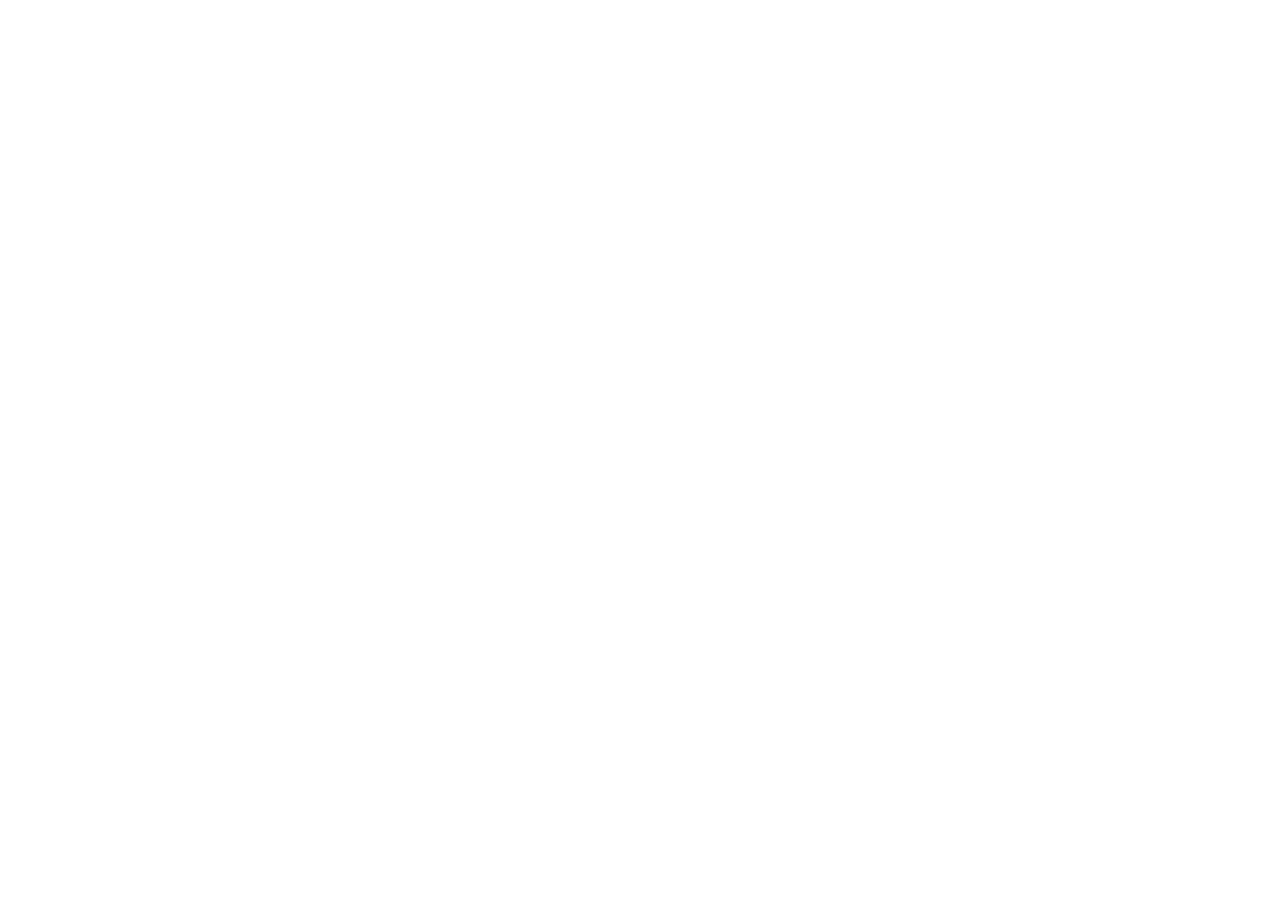
==== index.html @ 58544516 "inizializzazione progetto" ====
<!DOCTYPE html>
<html lang="en">
<head>
    <meta charset="UTF-8">
    <meta http-equiv="X-UA-Compatible" content="IE=edge">
    <meta name="viewport" content="width=device-width, initial-scale=1.0">
    <title>The Booleaner</title>
    <link rel="stylesheet" href="css/style.css">
</head>
<body>
    
</body>
</html>
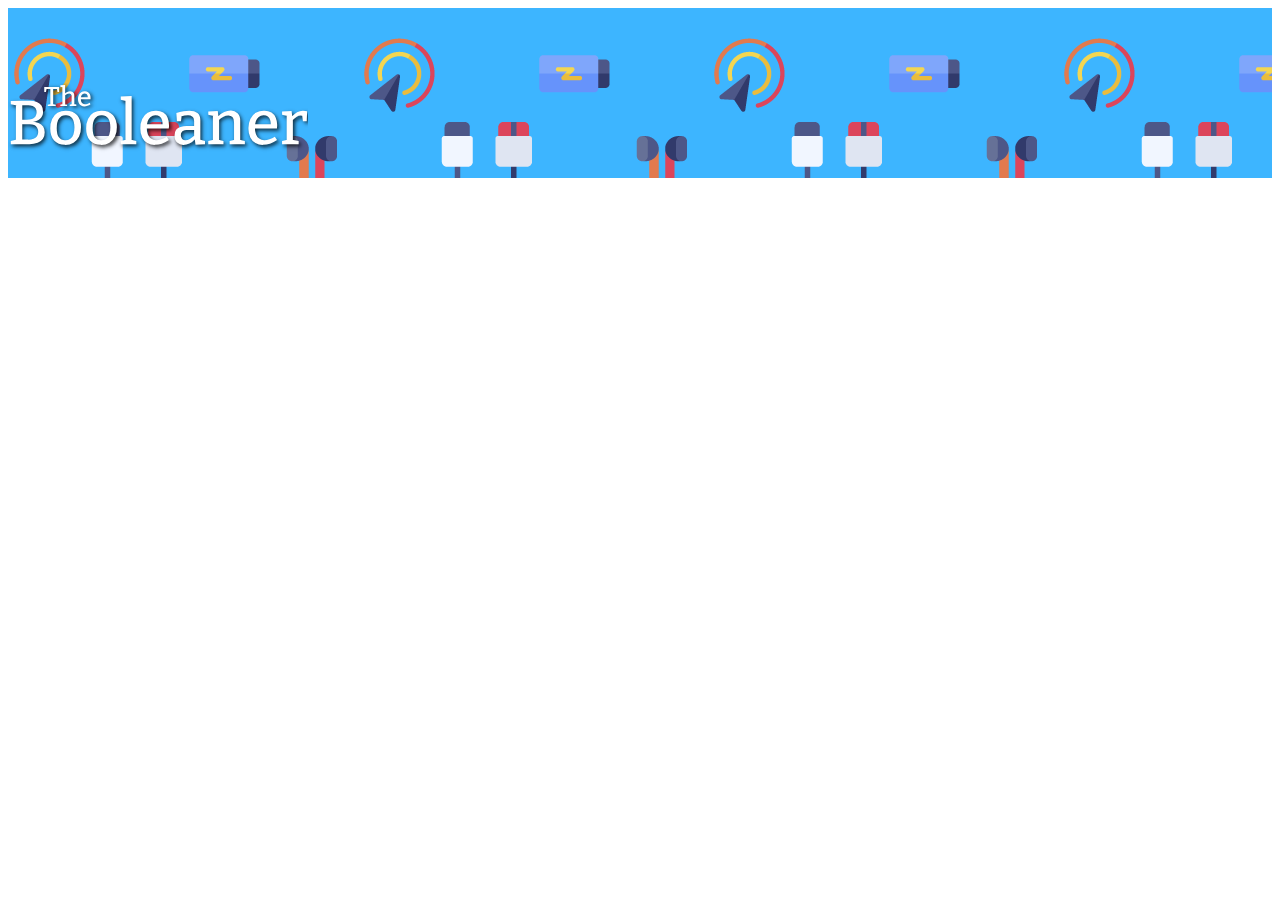
==== commit 1704f794: "creazione header con bg e logo" ====
--- a/index.html
+++ b/index.html
@@ -5,9 +5,16 @@
     <meta http-equiv="X-UA-Compatible" content="IE=edge">
     <meta name="viewport" content="width=device-width, initial-scale=1.0">
     <title>The Booleaner</title>
+    <!-- style -->
     <link rel="stylesheet" href="css/style.css">
 </head>
 <body>
+    <!-- header -->
+    <header>
+        <div class="logo">
+            <img src="img/logo.svg" alt="logo the booleaner">
+        </div> 
+    </header>
     
 </body>
 </html>--- a/css/style.css
+++ b/css/style.css
@@ -0,0 +1,16 @@
+/* inserisco bg all'header */
+header{
+    background-image: url("../img/pattern.png");
+    background-color: rgb(61, 181, 255);
+    background-repeat: repeat;
+    height: 170px;
+    position: relative;
+}
+
+.logo{
+    width: 300px;
+    position: absolute;
+    bottom: 0;
+    left: 0;
+    margin-bottom: 15px;
+}
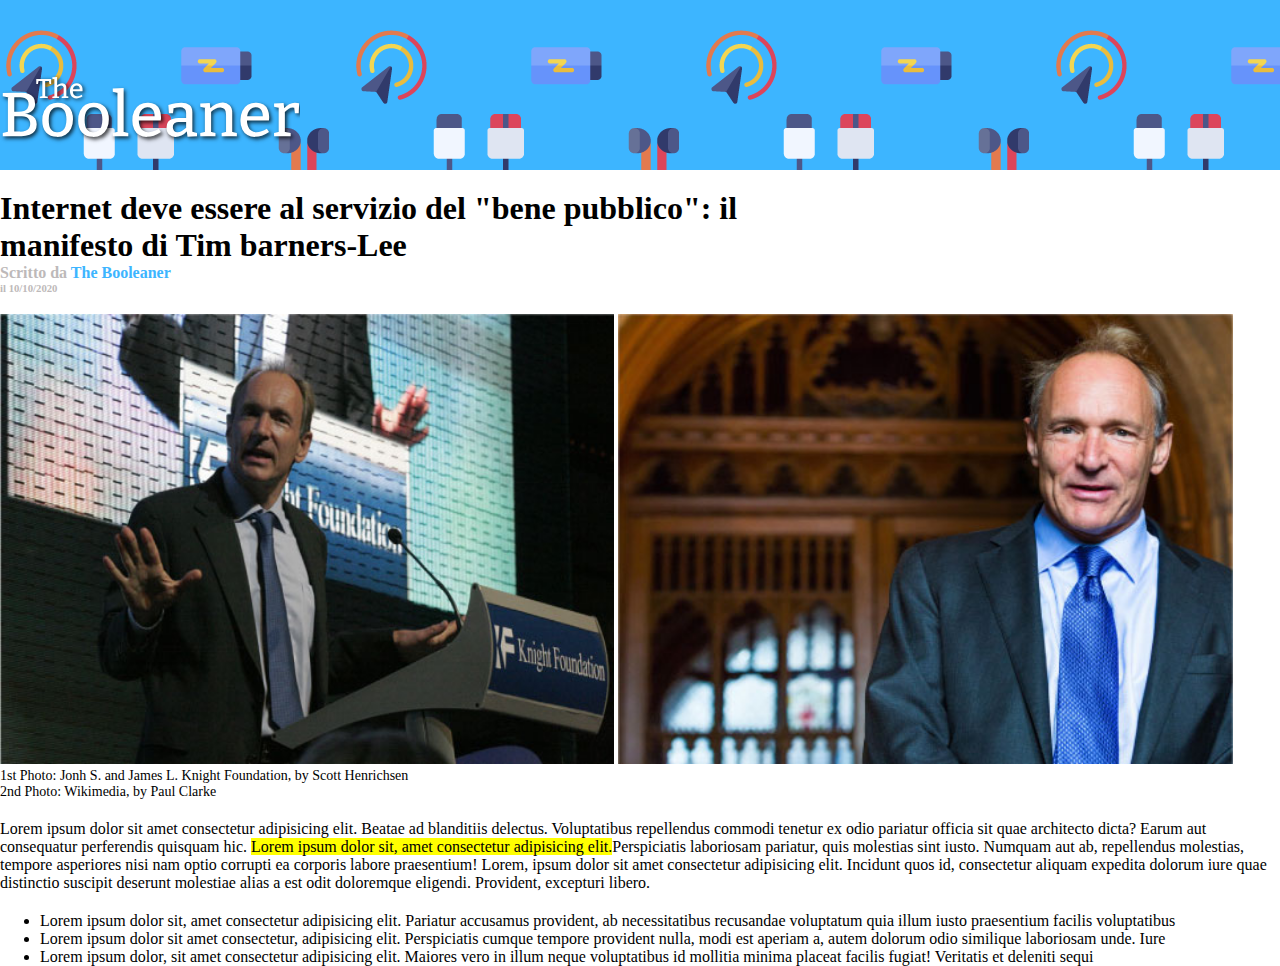
==== commit af2c4929: "creazione del main e relativo stile del suo contenuto" ====
--- a/index.html
+++ b/index.html
@@ -15,6 +15,35 @@
             <img src="img/logo.svg" alt="logo the booleaner">
         </div> 
     </header>
+
+    <!-- main -->
+    <main>
+        
+        <h1 class="m-top">Internet deve essere al servizio del "bene pubblico": il<br>manifesto di Tim barners-Lee</h1>
+        <h4 class="gray">Scritto da <span>The Booleaner</span></h4>
+        <h6 class="gray">il 10/10/2020</h6>
+        <figure class="container-img m-top">
+            <img src="img/tim-1.jpg" alt="Tim Berners-Lee">
+            <img src="img/tim-2.jpg" alt="Tim berners-Lee">
+            <figcaption>1st Photo: Jonh S. and James L. Knight Foundation, by Scott Henrichsen</figcaption>
+            <figcaption>2nd Photo: Wikimedia, by Paul Clarke</figcaption>
+        </figure>
+
+        <p class="m-top">Lorem ipsum dolor sit amet consectetur adipisicing elit. Beatae ad blanditiis delectus. Voluptatibus repellendus commodi tenetur ex odio pariatur officia sit quae architecto dicta? Earum aut consequatur perferendis quisquam hic. 
+            <mark> Lorem ipsum dolor sit, amet consectetur adipisicing elit.</mark>Perspiciatis laboriosam pariatur, quis molestias sint iusto. Numquam aut ab, repellendus molestias, tempore asperiores nisi nam optio corrupti ea corporis labore praesentium! 
+            Lorem, ipsum dolor sit amet consectetur adipisicing elit. Incidunt quos id, consectetur aliquam expedita dolorum iure quae distinctio suscipit deserunt molestiae alias a est odit doloremque eligendi. Provident, excepturi libero.
+        </p>
+
+        <ul class="m-top">
+            <li>Lorem ipsum dolor sit, amet consectetur adipisicing elit. Pariatur accusamus provident, ab necessitatibus recusandae voluptatum quia illum iusto praesentium facilis voluptatibus</li>
+            <li>Lorem ipsum dolor sit amet consectetur, adipisicing elit. Perspiciatis cumque tempore provident nulla, modi est aperiam a, autem dolorum odio similique laboriosam unde. Iure</li>
+            <li>Lorem ipsum dolor, sit amet consectetur adipisicing elit. Maiores vero in illum neque voluptatibus id mollitia minima placeat facilis fugiat! Veritatis et deleniti sequi</li>
+        </ul>
+
+        
+
+            
+    </main>
     
 </body>
 </html>--- a/css/style.css
+++ b/css/style.css
@@ -1,5 +1,9 @@
+/* resetto margin di default */
+* {
+    margin: 0;
+}
 /* inserisco bg all'header */
-header{
+header {
     background-image: url("../img/pattern.png");
     background-color: rgb(61, 181, 255);
     background-repeat: repeat;
@@ -7,10 +11,34 @@
     position: relative;
 }
 
-.logo{
+main h1{
+    margin-top: 20px;
+}
+
+main span {
+    color: rgb(61, 181, 255);;
+}
+
+.m-top{
+    margin-top: 20px;
+}
+
+.logo {
     width: 300px;
     position: absolute;
-    bottom: 0;
-    left: 0;
-    margin-bottom: 15px;
+    bottom: 15px;
+    left: 0; 
 }
+
+.gray {
+    color: rgb(189, 185, 185);
+}
+
+.container-img img{
+    width: 48%;
+    height: 450px;
+}
+
+.container-img figcaption{
+    font-size: 14px;
+}
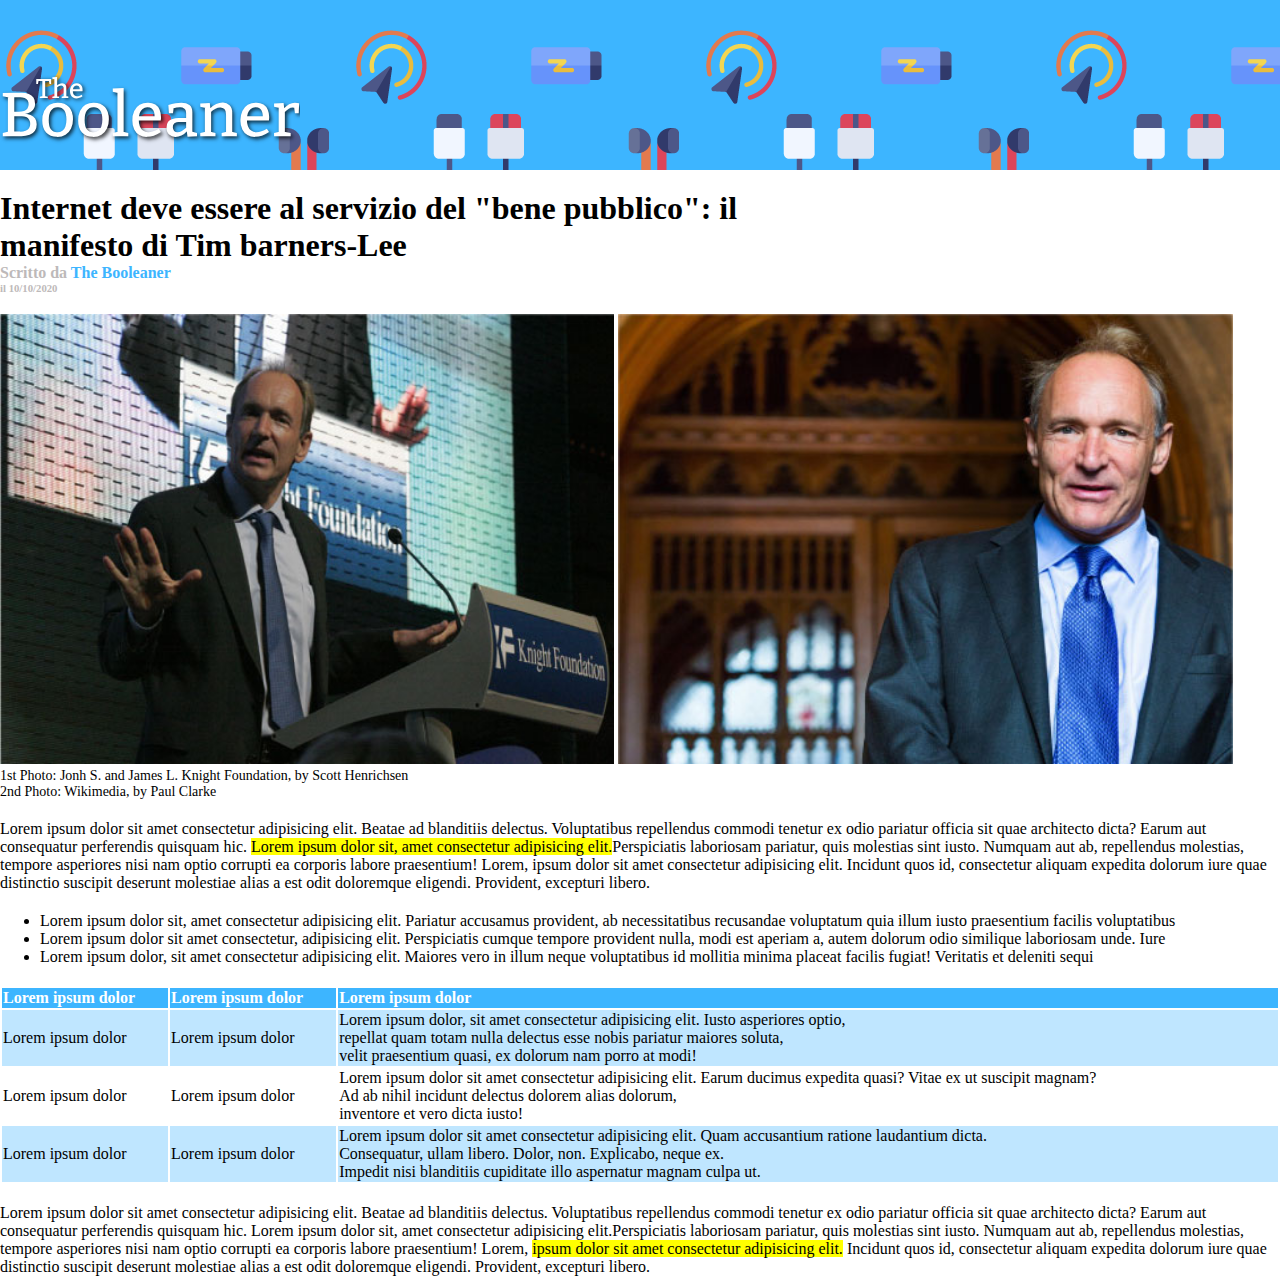
==== commit a05c0e1e: "inserimento tabella nel main con relativo stile" ====
--- a/index.html
+++ b/index.html
@@ -18,29 +18,63 @@
 
     <!-- main -->
     <main>
-        
-        <h1 class="m-top">Internet deve essere al servizio del "bene pubblico": il<br>manifesto di Tim barners-Lee</h1>
-        <h4 class="gray">Scritto da <span>The Booleaner</span></h4>
-        <h6 class="gray">il 10/10/2020</h6>
-        <figure class="container-img m-top">
-            <img src="img/tim-1.jpg" alt="Tim Berners-Lee">
-            <img src="img/tim-2.jpg" alt="Tim berners-Lee">
-            <figcaption>1st Photo: Jonh S. and James L. Knight Foundation, by Scott Henrichsen</figcaption>
-            <figcaption>2nd Photo: Wikimedia, by Paul Clarke</figcaption>
-        </figure>
+        <!-- article  -->
+        <article>
+            <h1 class="m-top">Internet deve essere al servizio del "bene pubblico": il<br>manifesto di Tim barners-Lee</h1>
+            <h4 class="gray">Scritto da <span>The Booleaner</span></h4>
+            <h6 class="gray">il 10/10/2020</h6>
+            <figure class="container-img m-top">
+                <img src="img/tim-1.jpg" alt="Tim Berners-Lee">
+                <img src="img/tim-2.jpg" alt="Tim berners-Lee">
+                <figcaption>1st Photo: Jonh S. and James L. Knight Foundation, by Scott Henrichsen</figcaption>
+                <figcaption>2nd Photo: Wikimedia, by Paul Clarke</figcaption>
+            </figure>
 
-        <p class="m-top">Lorem ipsum dolor sit amet consectetur adipisicing elit. Beatae ad blanditiis delectus. Voluptatibus repellendus commodi tenetur ex odio pariatur officia sit quae architecto dicta? Earum aut consequatur perferendis quisquam hic. 
-            <mark> Lorem ipsum dolor sit, amet consectetur adipisicing elit.</mark>Perspiciatis laboriosam pariatur, quis molestias sint iusto. Numquam aut ab, repellendus molestias, tempore asperiores nisi nam optio corrupti ea corporis labore praesentium! 
-            Lorem, ipsum dolor sit amet consectetur adipisicing elit. Incidunt quos id, consectetur aliquam expedita dolorum iure quae distinctio suscipit deserunt molestiae alias a est odit doloremque eligendi. Provident, excepturi libero.
-        </p>
+            <p class="m-top">Lorem ipsum dolor sit amet consectetur adipisicing elit. Beatae ad blanditiis delectus. Voluptatibus repellendus commodi tenetur ex odio pariatur officia sit quae architecto dicta? Earum aut consequatur perferendis quisquam hic. 
+                <mark> Lorem ipsum dolor sit, amet consectetur adipisicing elit.</mark>Perspiciatis laboriosam pariatur, quis molestias sint iusto. Numquam aut ab, repellendus molestias, tempore asperiores nisi nam optio corrupti ea corporis labore praesentium! 
+                Lorem, ipsum dolor sit amet consectetur adipisicing elit. Incidunt quos id, consectetur aliquam expedita dolorum iure quae distinctio suscipit deserunt molestiae alias a est odit doloremque eligendi. Provident, excepturi libero.
+            </p>
 
-        <ul class="m-top">
-            <li>Lorem ipsum dolor sit, amet consectetur adipisicing elit. Pariatur accusamus provident, ab necessitatibus recusandae voluptatum quia illum iusto praesentium facilis voluptatibus</li>
-            <li>Lorem ipsum dolor sit amet consectetur, adipisicing elit. Perspiciatis cumque tempore provident nulla, modi est aperiam a, autem dolorum odio similique laboriosam unde. Iure</li>
-            <li>Lorem ipsum dolor, sit amet consectetur adipisicing elit. Maiores vero in illum neque voluptatibus id mollitia minima placeat facilis fugiat! Veritatis et deleniti sequi</li>
-        </ul>
+            <ul class="m-top">
+                <li>Lorem ipsum dolor sit, amet consectetur adipisicing elit. Pariatur accusamus provident, ab necessitatibus recusandae voluptatum quia illum iusto praesentium facilis voluptatibus</li>
+                <li>Lorem ipsum dolor sit amet consectetur, adipisicing elit. Perspiciatis cumque tempore provident nulla, modi est aperiam a, autem dolorum odio similique laboriosam unde. Iure</li>
+                <li>Lorem ipsum dolor, sit amet consectetur adipisicing elit. Maiores vero in illum neque voluptatibus id mollitia minima placeat facilis fugiat! Veritatis et deleniti sequi</li>
+            </ul>
 
-        
+            <table class="m-top">
+                <thead>
+                    <tr>
+                        <th>Lorem ipsum dolor</th>
+                        <th>Lorem ipsum dolor</th>
+                        <th>Lorem ipsum dolor</th>
+                    </tr>
+                </thead>
+
+                <tbody>
+                    <tr class="bg-tbody">
+                        <td>Lorem ipsum dolor</td>
+                        <td>Lorem ipsum dolor</td>
+                        <td>Lorem ipsum dolor, sit amet consectetur adipisicing elit. Iusto asperiores optio, <br> repellat quam totam nulla delectus esse nobis pariatur maiores soluta, <br> velit praesentium quasi, ex dolorum nam porro at modi!</td>
+                    </tr>
+                    <tr>
+                        <td>Lorem ipsum dolor</td>
+                        <td>Lorem ipsum dolor</td>
+                        <td>Lorem ipsum dolor sit amet consectetur adipisicing elit. Earum ducimus expedita quasi? Vitae ex ut suscipit magnam? <br> Ad ab nihil incidunt delectus dolorem alias dolorum, <br> inventore et vero dicta iusto!</td>
+                    </tr>
+                    <tr class="bg-tbody">
+                        <td>Lorem ipsum dolor</td>
+                        <td>Lorem ipsum dolor</td>
+                        <td>Lorem ipsum dolor sit amet consectetur adipisicing elit. Quam accusantium ratione laudantium dicta. <br> Consequatur, ullam libero. Dolor, non. Explicabo, neque ex. <br> Impedit nisi blanditiis cupiditate illo aspernatur magnam culpa ut.</td>
+                    </tr>
+                </tbody>
+            </table>
+
+            <p class="m-top">Lorem ipsum dolor sit amet consectetur adipisicing elit. Beatae ad blanditiis delectus. Voluptatibus repellendus commodi tenetur ex odio pariatur officia sit quae architecto dicta? Earum aut consequatur perferendis quisquam hic. 
+                Lorem ipsum dolor sit, amet consectetur adipisicing elit.Perspiciatis laboriosam pariatur, quis molestias sint iusto. Numquam aut ab, repellendus molestias, tempore asperiores nisi nam optio corrupti ea corporis labore praesentium! 
+                Lorem, <mark>ipsum dolor sit amet consectetur adipisicing elit.</mark> Incidunt quos id, consectetur aliquam expedita dolorum iure quae distinctio suscipit deserunt molestiae alias a est odit doloremque eligendi. Provident, excepturi libero.
+            </p>
+        </article>
+        <!-- fine article -->
 
             
     </main>
--- a/css/style.css
+++ b/css/style.css
@@ -16,7 +16,17 @@
 }
 
 main span {
-    color: rgb(61, 181, 255);;
+    color: rgb(61, 181, 255);
+}
+
+table{
+    width: 100%;
+}
+
+tr th{
+    text-align: left;
+    background-color: rgb(61, 181, 255);
+    color: rgb(255, 255, 255);
 }
 
 .m-top{
@@ -42,3 +52,7 @@
 .container-img figcaption{
     font-size: 14px;
 }
+
+.bg-tbody{
+    background-color: rgb(191, 230, 255);
+}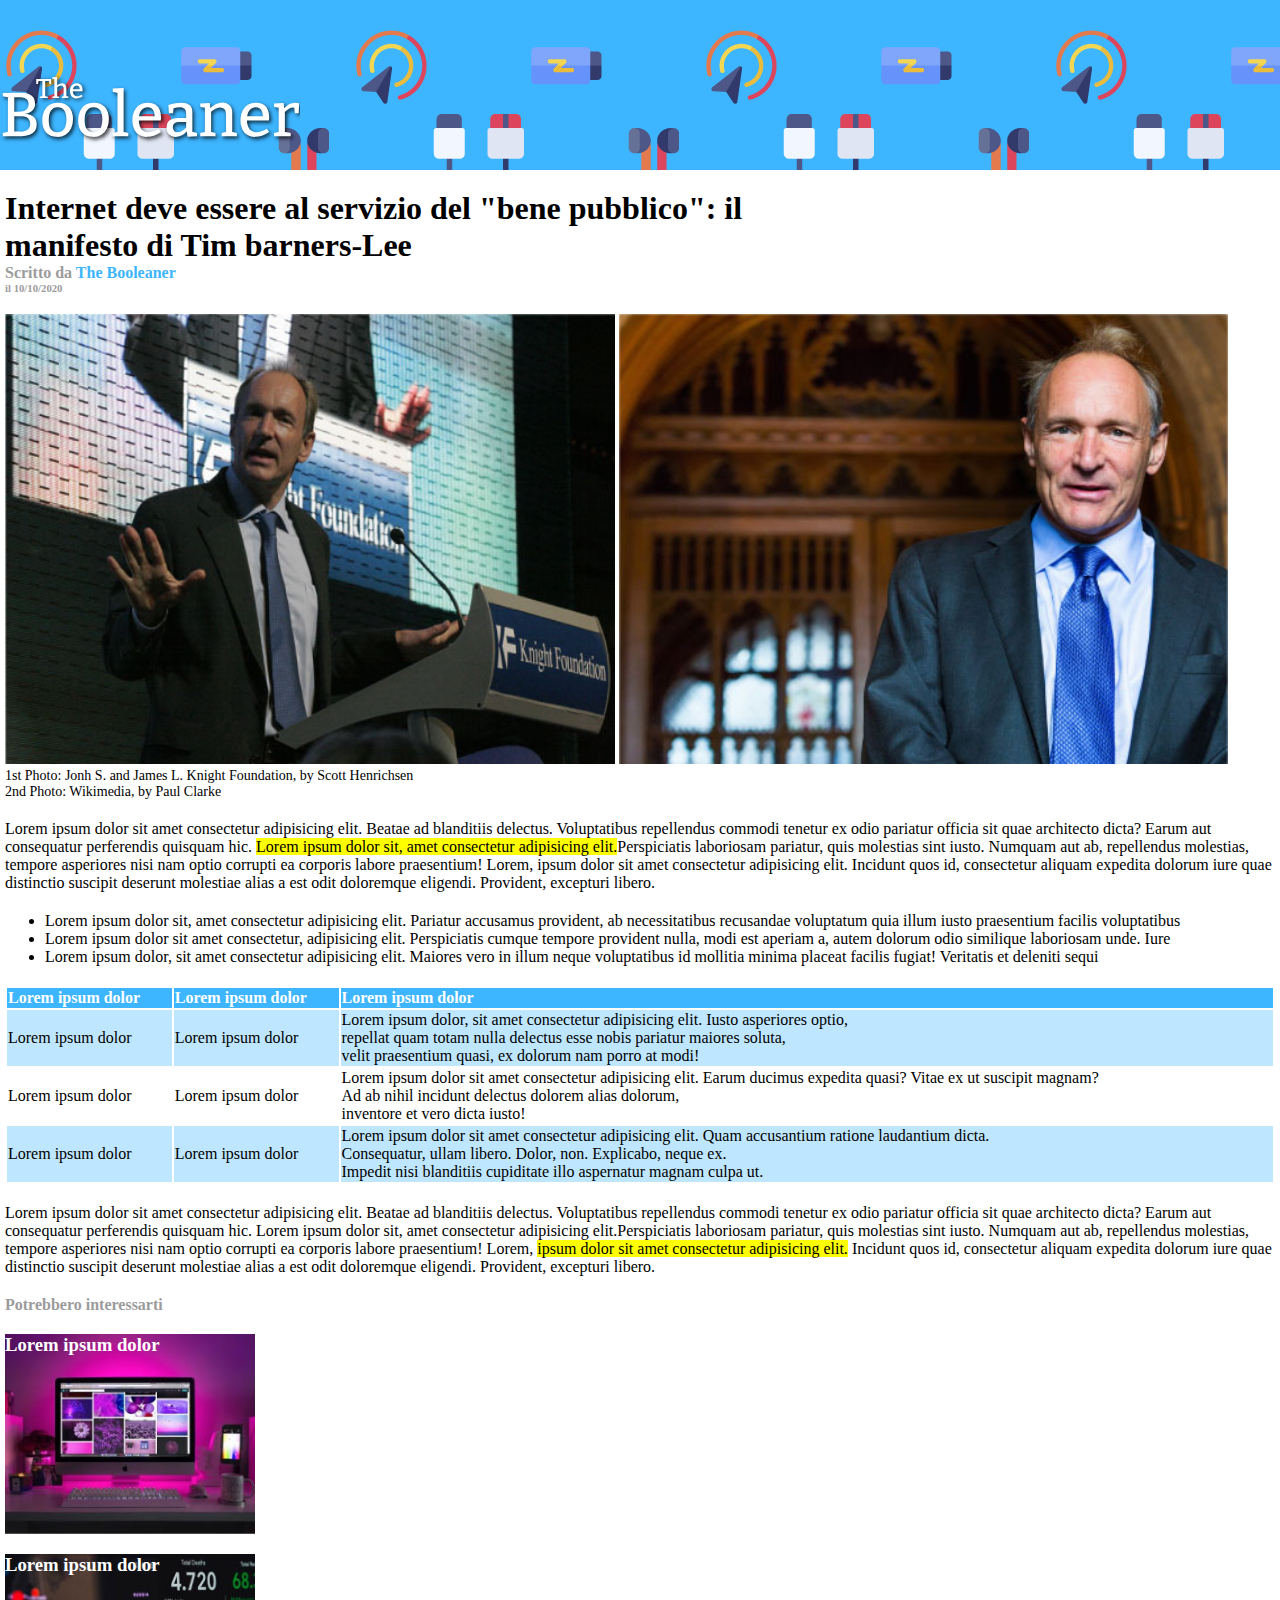
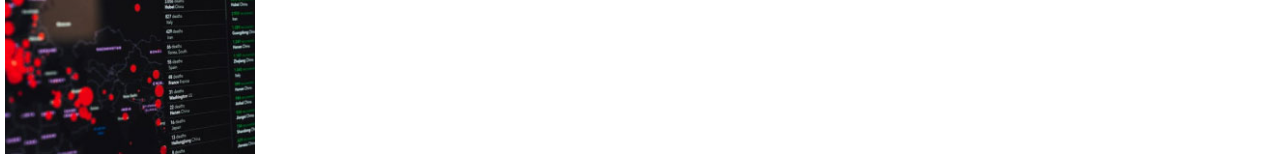
==== commit 7c744f6a: "completamento esercizio con sezione "potrebbe interessarti" e relativi stili" ====
--- a/index.html
+++ b/index.html
@@ -76,6 +76,18 @@
         </article>
         <!-- fine article -->
 
+        <!-- inzio sezione "potrebbe interessarti" -->
+        <section class="m-top">
+            <h4 class="gray">Potrebbero interessarti</h4>
+            <div class="card bg-card1 m-top">
+                <h3>Lorem ipsum dolor</h3>
+            </div>
+
+            <div class="card bg-card2 m-top">
+                <h3>Lorem ipsum dolor</h3>
+            </div>
+        </section>
+
             
     </main>
     
--- a/css/style.css
+++ b/css/style.css
@@ -1,6 +1,9 @@
 /* resetto margin di default */
 * {
     margin: 0;
+}
+main{
+    margin: 5px;
 }
 /* inserisco bg all'header */
 header {
@@ -41,7 +44,7 @@
 }
 
 .gray {
-    color: rgb(189, 185, 185);
+    color: rgb(156, 155, 155);
 }
 
 .container-img img{
@@ -55,4 +58,21 @@
 
 .bg-tbody{
     background-color: rgb(191, 230, 255);
+}
+
+.card{
+    width: 250px;
+    height: 200px;
+    color: rgb(255, 255, 255);
+    background-repeat: no-repeat;
+    background-size: cover;
+    background-position: center;
+}
+
+.bg-card1{
+    background-image: url(../img/monitor.jpg);   
+}
+
+.bg-card2{
+    background-image: url(../img/graph.jpg);   
 }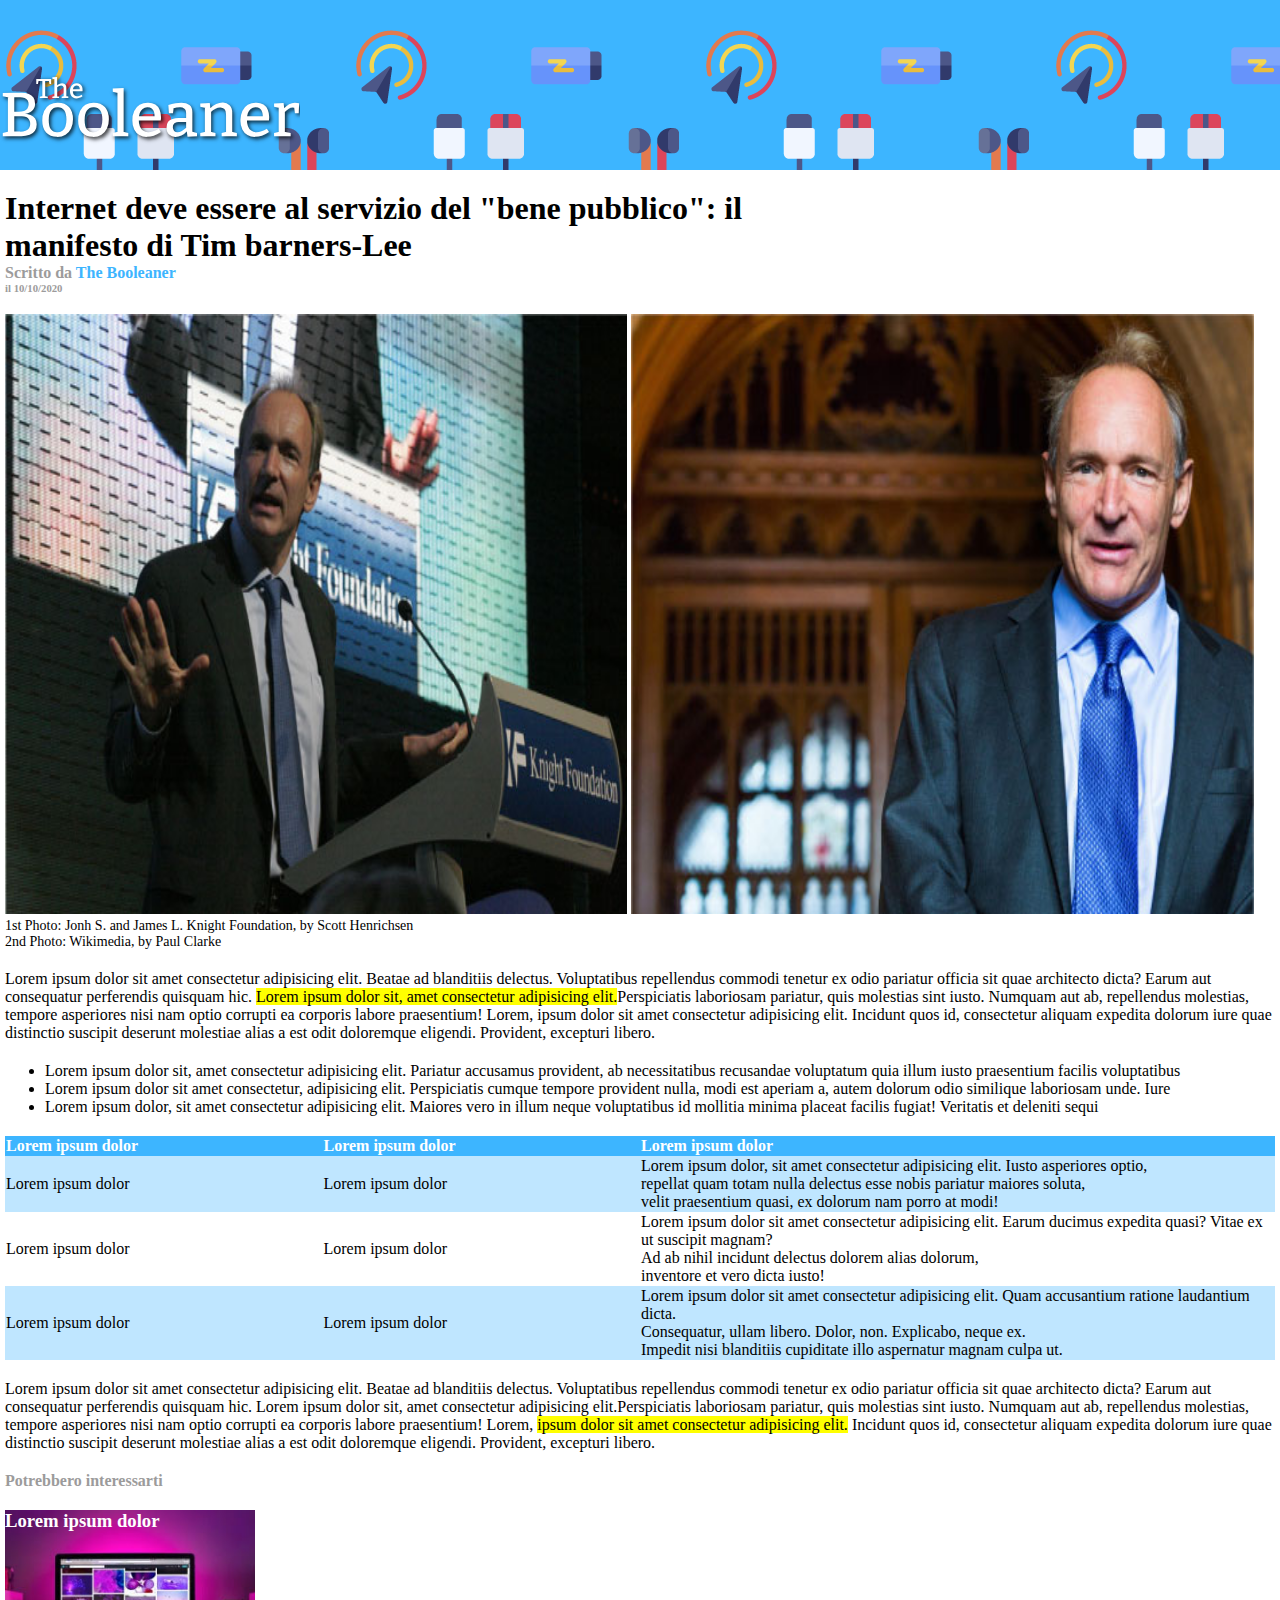
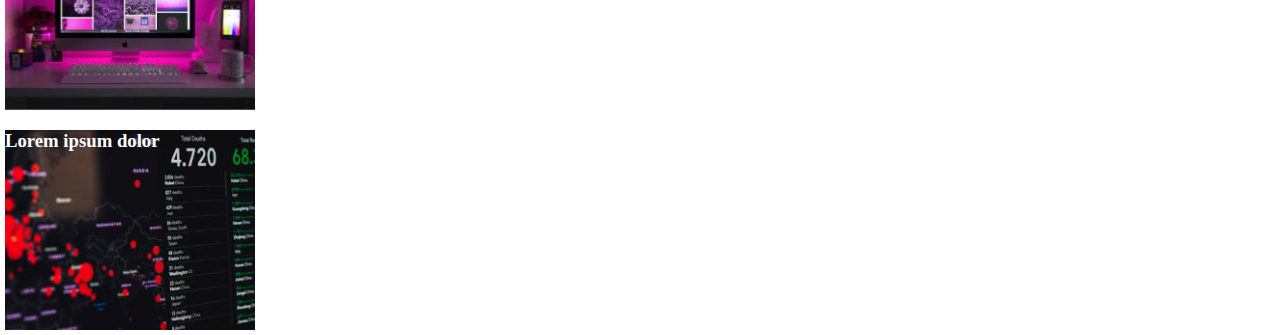
==== commit cf45ccea: "correzione tabella" ====
--- a/index.html
+++ b/index.html
@@ -46,7 +46,7 @@
                     <tr>
                         <th>Lorem ipsum dolor</th>
                         <th>Lorem ipsum dolor</th>
-                        <th>Lorem ipsum dolor</th>
+                        <th class="large-col">Lorem ipsum dolor</th>
                     </tr>
                 </thead>
 
--- a/css/style.css
+++ b/css/style.css
@@ -24,6 +24,7 @@
 
 table{
     width: 100%;
+    border-spacing: 0px;
 }
 
 tr th{
@@ -32,6 +33,7 @@
     color: rgb(255, 255, 255);
 }
 
+/* creo la classe m-top perchè cosi posso inserirla dove mi serve un margine top */
 .m-top{
     margin-top: 20px;
 }
@@ -48,18 +50,23 @@
 }
 
 .container-img img{
-    width: 48%;
-    height: 450px;
+    width: 49%;
+    height: 600px;
 }
 
 .container-img figcaption{
     font-size: 14px;
 }
 
+.large-col{
+    width: 50%;
+}
+
 .bg-tbody{
     background-color: rgb(191, 230, 255);
 }
 
+/* classe card per entrambi i box */
 .card{
     width: 250px;
     height: 200px;
@@ -69,6 +76,7 @@
     background-position: center;
 }
 
+/* divido i diversi background per ciascuna card */
 .bg-card1{
     background-image: url(../img/monitor.jpg);   
 }
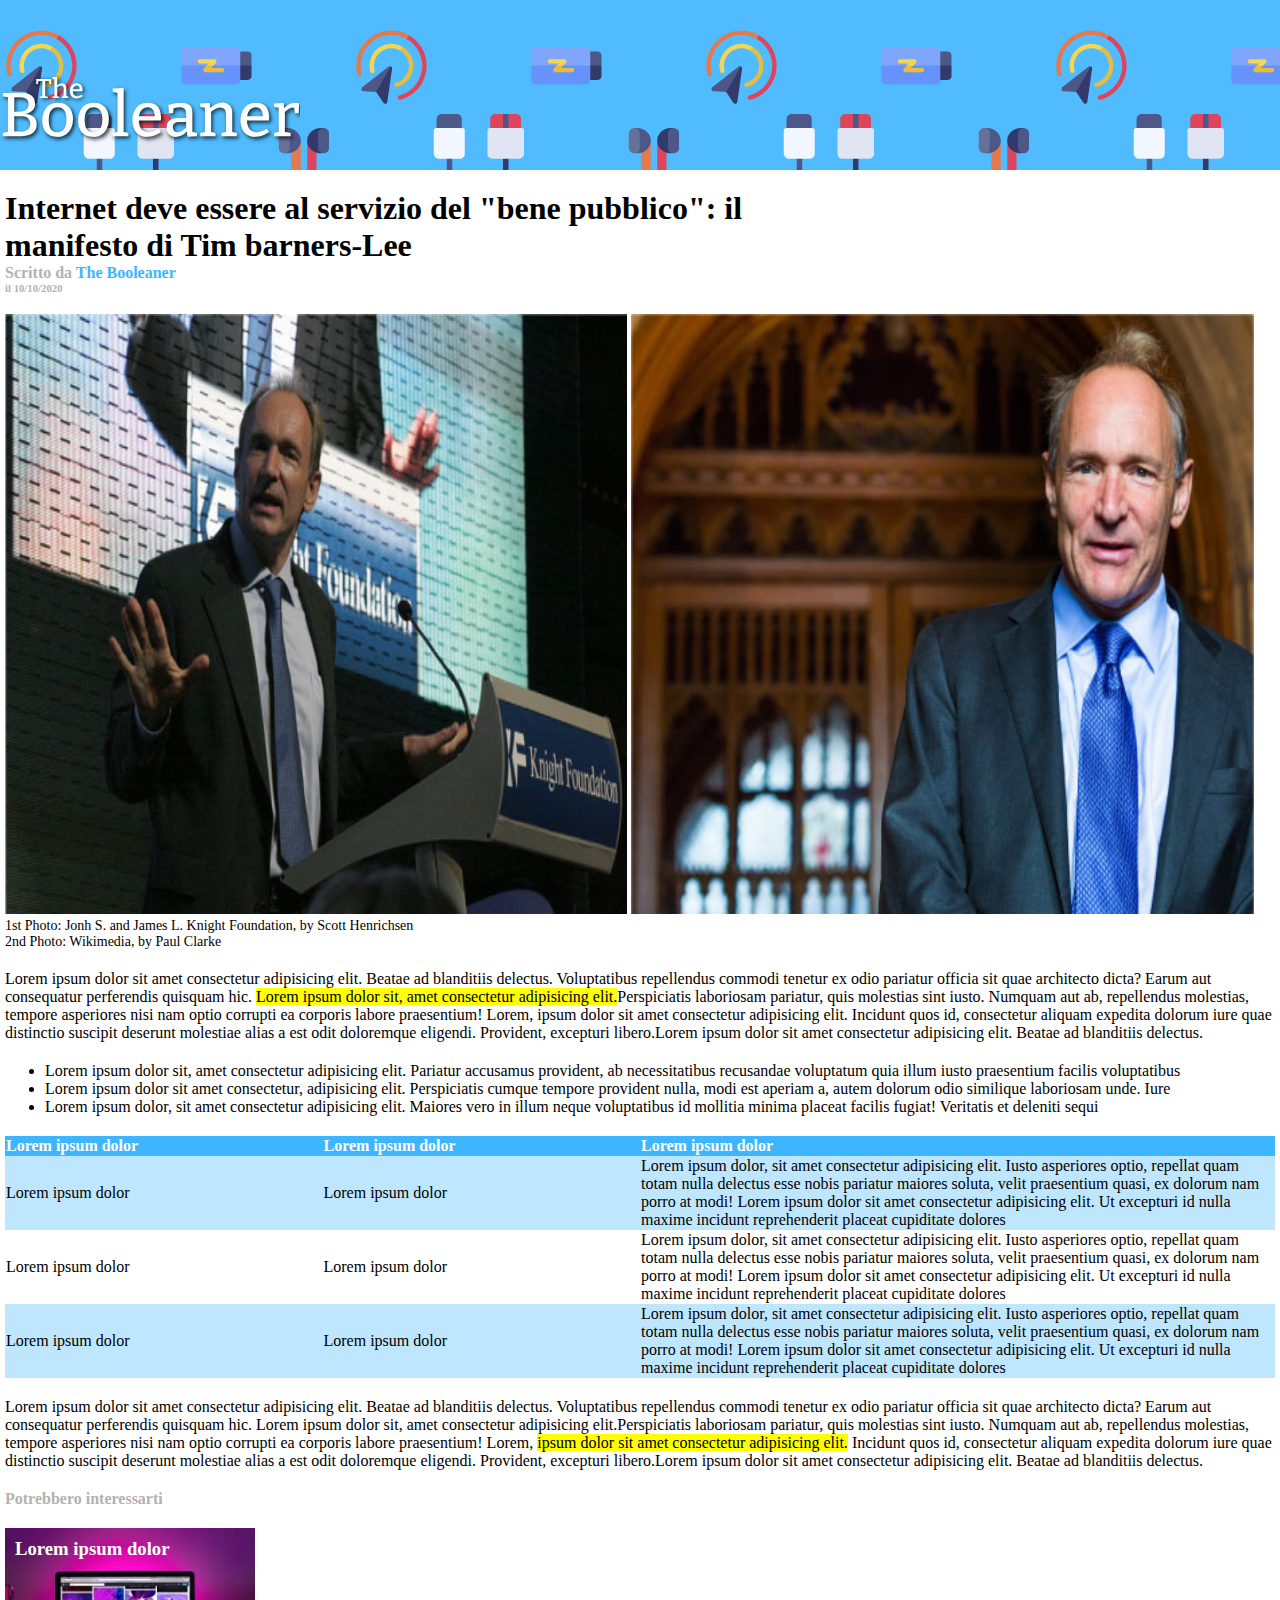
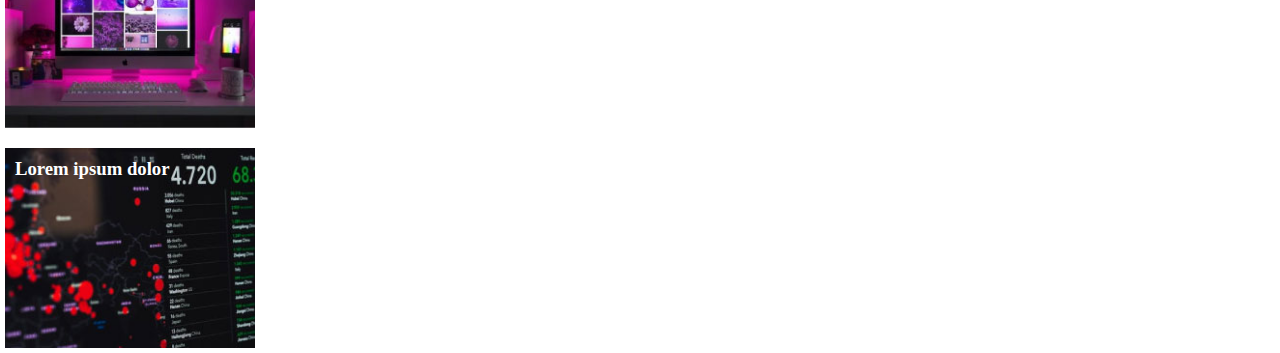
==== commit c4507cdc: "revisione codice, aggiunta commenti" ====
--- a/index.html
+++ b/index.html
@@ -21,8 +21,8 @@
         <!-- article  -->
         <article>
             <h1 class="m-top">Internet deve essere al servizio del "bene pubblico": il<br>manifesto di Tim barners-Lee</h1>
-            <h4 class="gray">Scritto da <span>The Booleaner</span></h4>
-            <h6 class="gray">il 10/10/2020</h6>
+            <h4 class="text-gray">Scritto da <span>The Booleaner</span></h4>
+            <h6 class="text-gray">il 10/10/2020</h6>
             <figure class="container-img m-top">
                 <img src="img/tim-1.jpg" alt="Tim Berners-Lee">
                 <img src="img/tim-2.jpg" alt="Tim berners-Lee">
@@ -32,7 +32,7 @@
 
             <p class="m-top">Lorem ipsum dolor sit amet consectetur adipisicing elit. Beatae ad blanditiis delectus. Voluptatibus repellendus commodi tenetur ex odio pariatur officia sit quae architecto dicta? Earum aut consequatur perferendis quisquam hic. 
                 <mark> Lorem ipsum dolor sit, amet consectetur adipisicing elit.</mark>Perspiciatis laboriosam pariatur, quis molestias sint iusto. Numquam aut ab, repellendus molestias, tempore asperiores nisi nam optio corrupti ea corporis labore praesentium! 
-                Lorem, ipsum dolor sit amet consectetur adipisicing elit. Incidunt quos id, consectetur aliquam expedita dolorum iure quae distinctio suscipit deserunt molestiae alias a est odit doloremque eligendi. Provident, excepturi libero.
+                Lorem, ipsum dolor sit amet consectetur adipisicing elit. Incidunt quos id, consectetur aliquam expedita dolorum iure quae distinctio suscipit deserunt molestiae alias a est odit doloremque eligendi. Provident, excepturi libero.Lorem ipsum dolor sit amet consectetur adipisicing elit. Beatae ad blanditiis delectus.
             </p>
 
             <ul class="m-top">
@@ -54,31 +54,31 @@
                     <tr class="bg-tbody">
                         <td>Lorem ipsum dolor</td>
                         <td>Lorem ipsum dolor</td>
-                        <td>Lorem ipsum dolor, sit amet consectetur adipisicing elit. Iusto asperiores optio, <br> repellat quam totam nulla delectus esse nobis pariatur maiores soluta, <br> velit praesentium quasi, ex dolorum nam porro at modi!</td>
+                        <td>Lorem ipsum dolor, sit amet consectetur adipisicing elit. Iusto asperiores optio, repellat quam totam nulla delectus esse nobis pariatur maiores soluta, velit praesentium quasi, ex dolorum nam porro at modi! Lorem ipsum dolor sit amet consectetur adipisicing elit. Ut excepturi id nulla maxime incidunt reprehenderit placeat cupiditate dolores</td>
                     </tr>
                     <tr>
                         <td>Lorem ipsum dolor</td>
                         <td>Lorem ipsum dolor</td>
-                        <td>Lorem ipsum dolor sit amet consectetur adipisicing elit. Earum ducimus expedita quasi? Vitae ex ut suscipit magnam? <br> Ad ab nihil incidunt delectus dolorem alias dolorum, <br> inventore et vero dicta iusto!</td>
+                        <td>Lorem ipsum dolor, sit amet consectetur adipisicing elit. Iusto asperiores optio, repellat quam totam nulla delectus esse nobis pariatur maiores soluta, velit praesentium quasi, ex dolorum nam porro at modi! Lorem ipsum dolor sit amet consectetur adipisicing elit. Ut excepturi id nulla maxime incidunt reprehenderit placeat cupiditate dolores</td>
                     </tr>
                     <tr class="bg-tbody">
                         <td>Lorem ipsum dolor</td>
                         <td>Lorem ipsum dolor</td>
-                        <td>Lorem ipsum dolor sit amet consectetur adipisicing elit. Quam accusantium ratione laudantium dicta. <br> Consequatur, ullam libero. Dolor, non. Explicabo, neque ex. <br> Impedit nisi blanditiis cupiditate illo aspernatur magnam culpa ut.</td>
+                        <td>Lorem ipsum dolor, sit amet consectetur adipisicing elit. Iusto asperiores optio, repellat quam totam nulla delectus esse nobis pariatur maiores soluta, velit praesentium quasi, ex dolorum nam porro at modi! Lorem ipsum dolor sit amet consectetur adipisicing elit. Ut excepturi id nulla maxime incidunt reprehenderit placeat cupiditate dolores</td>
                     </tr>
                 </tbody>
             </table>
 
             <p class="m-top">Lorem ipsum dolor sit amet consectetur adipisicing elit. Beatae ad blanditiis delectus. Voluptatibus repellendus commodi tenetur ex odio pariatur officia sit quae architecto dicta? Earum aut consequatur perferendis quisquam hic. 
                 Lorem ipsum dolor sit, amet consectetur adipisicing elit.Perspiciatis laboriosam pariatur, quis molestias sint iusto. Numquam aut ab, repellendus molestias, tempore asperiores nisi nam optio corrupti ea corporis labore praesentium! 
-                Lorem, <mark>ipsum dolor sit amet consectetur adipisicing elit.</mark> Incidunt quos id, consectetur aliquam expedita dolorum iure quae distinctio suscipit deserunt molestiae alias a est odit doloremque eligendi. Provident, excepturi libero.
+                Lorem, <mark>ipsum dolor sit amet consectetur adipisicing elit.</mark> Incidunt quos id, consectetur aliquam expedita dolorum iure quae distinctio suscipit deserunt molestiae alias a est odit doloremque eligendi. Provident, excepturi libero.Lorem ipsum dolor sit amet consectetur adipisicing elit. Beatae ad blanditiis delectus.
             </p>
         </article>
         <!-- fine article -->
 
         <!-- inzio sezione "potrebbe interessarti" -->
         <section class="m-top">
-            <h4 class="gray">Potrebbero interessarti</h4>
+            <h4 class="text-gray">Potrebbero interessarti</h4>
             <div class="card bg-card1 m-top">
                 <h3>Lorem ipsum dolor</h3>
             </div>
--- a/css/style.css
+++ b/css/style.css
@@ -2,13 +2,16 @@
 * {
     margin: 0;
 }
+/* SELETTORI */
 main{
     margin: 5px;
 }
-/* inserisco bg all'header */
+
+/* SELETTORI */
+/* INSERISCO BG ALL'HEADER*/
 header {
     background-image: url("../img/pattern.png");
-    background-color: rgb(61, 181, 255);
+    background-color: rgba(61, 181, 255, 0.90);
     background-repeat: repeat;
     height: 170px;
     position: relative;
@@ -33,11 +36,16 @@
     color: rgb(255, 255, 255);
 }
 
-/* creo la classe m-top perchè cosi posso inserirla dove mi serve un margine top */
+/* UTILITY */
 .m-top{
     margin-top: 20px;
 }
 
+.text-gray {
+    color: rgb(178, 178, 178);
+}
+
+/* CLASSI */
 .logo {
     width: 300px;
     position: absolute;
@@ -45,9 +53,6 @@
     left: 0; 
 }
 
-.gray {
-    color: rgb(156, 155, 155);
-}
 
 .container-img img{
     width: 49%;
@@ -66,7 +71,7 @@
     background-color: rgb(191, 230, 255);
 }
 
-/* classe card per entrambi i box */
+/* classe card per entrambi i bo */
 .card{
     width: 250px;
     height: 200px;
@@ -76,6 +81,7 @@
     background-position: center;
 }
 
+
 /* divido i diversi background per ciascuna card */
 .bg-card1{
     background-image: url(../img/monitor.jpg);   
@@ -83,4 +89,9 @@
 
 .bg-card2{
     background-image: url(../img/graph.jpg);   
+}
+
+.card h3{
+    padding-top: 10px;
+    padding-left: 10px;
 }